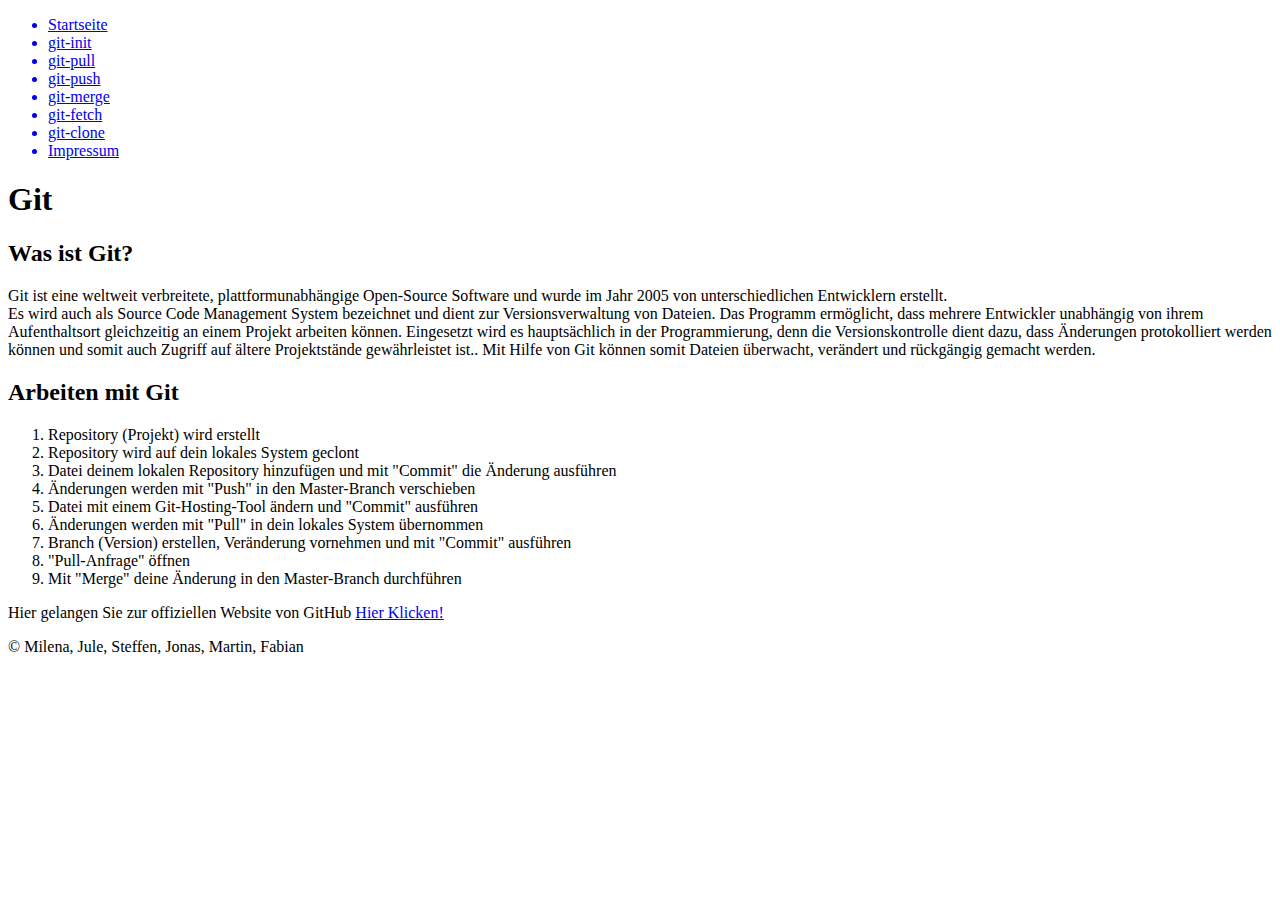
==== index.html @ 9295e171 "Änderungen in der Syntax und einfügen der divs" ====
<!DOCTYPE html>
<html lang="de" dir="ltr">
  <head>
    <meta charset="utf-8">
    <title>git homepage</title>
  </head>

  <body>

    <header>

      <nav>
        <ul>
          <a href="xx"><li>Startseite</li></a>
          <a href="xx"><li>git-init</li></a>
          <a href="xx"><li>git-pull</li></a>
          <a href="xx"><li>git-push</li></a>
          <a href="merge.html"><li>git-merge</li></a>
          <a href="xx"><li>git-fetch</li></a>
          <a href="xx"><li>git-clone</li></a>
          <a href="xx"><li>Impressum</li></a>
        </ul>
      </nav>

    </header>

    <div class="Startseite">
      <h1>Git</h1>
      <h2>Was ist Git?</h2>
        <p>
          Git ist eine weltweit verbreitete, plattformunabhängige Open-Source Software und wurde im Jahr 2005 von unterschiedlichen Entwicklern erstellt. <br>
          Es wird auch als Source Code Management System bezeichnet und dient zur Versionsverwaltung von Dateien. Das Programm ermöglicht, dass mehrere Entwickler unabhängig von ihrem Aufenthaltsort gleichzeitig an einem Projekt arbeiten können. Eingesetzt wird es hauptsächlich in der Programmierung, denn die Versionskontrolle dient dazu, dass Änderungen protokolliert werden können und somit auch Zugriff auf ältere Projektstände gewährleistet ist.. Mit Hilfe von Git können somit Dateien überwacht, verändert und rückgängig gemacht werden.
        </p>
      <h2>Arbeiten mit Git</h2>
        <ol>
          <li>Repository (Projekt) wird erstellt</li>
          <li>Repository wird auf dein lokales System geclont</li>
          <li>Datei deinem lokalen Repository hinzufügen und mit "Commit" die Änderung ausführen</li>
          <li>Änderungen werden mit "Push" in den Master-Branch verschieben</li>
          <li>Datei mit einem Git-Hosting-Tool ändern und "Commit" ausführen</li>
          <li>Änderungen werden mit "Pull" in dein lokales System übernommen</li>
          <li>Branch (Version) erstellen, Veränderung vornehmen und mit "Commit" ausführen</li>
          <li>"Pull-Anfrage" öffnen</li>
          <li>Mit "Merge" deine Änderung in den Master-Branch durchführen</li>
        </ol>
      <p>Hier gelangen Sie zur offiziellen Website von GitHub <a href="https://github.com/">Hier Klicken!</a></p>
    </div>
  <footer>
    <p>© Milena, Jule, Steffen, Jonas, Martin, Fabian</p>
  </footer>

  </body>

</html>
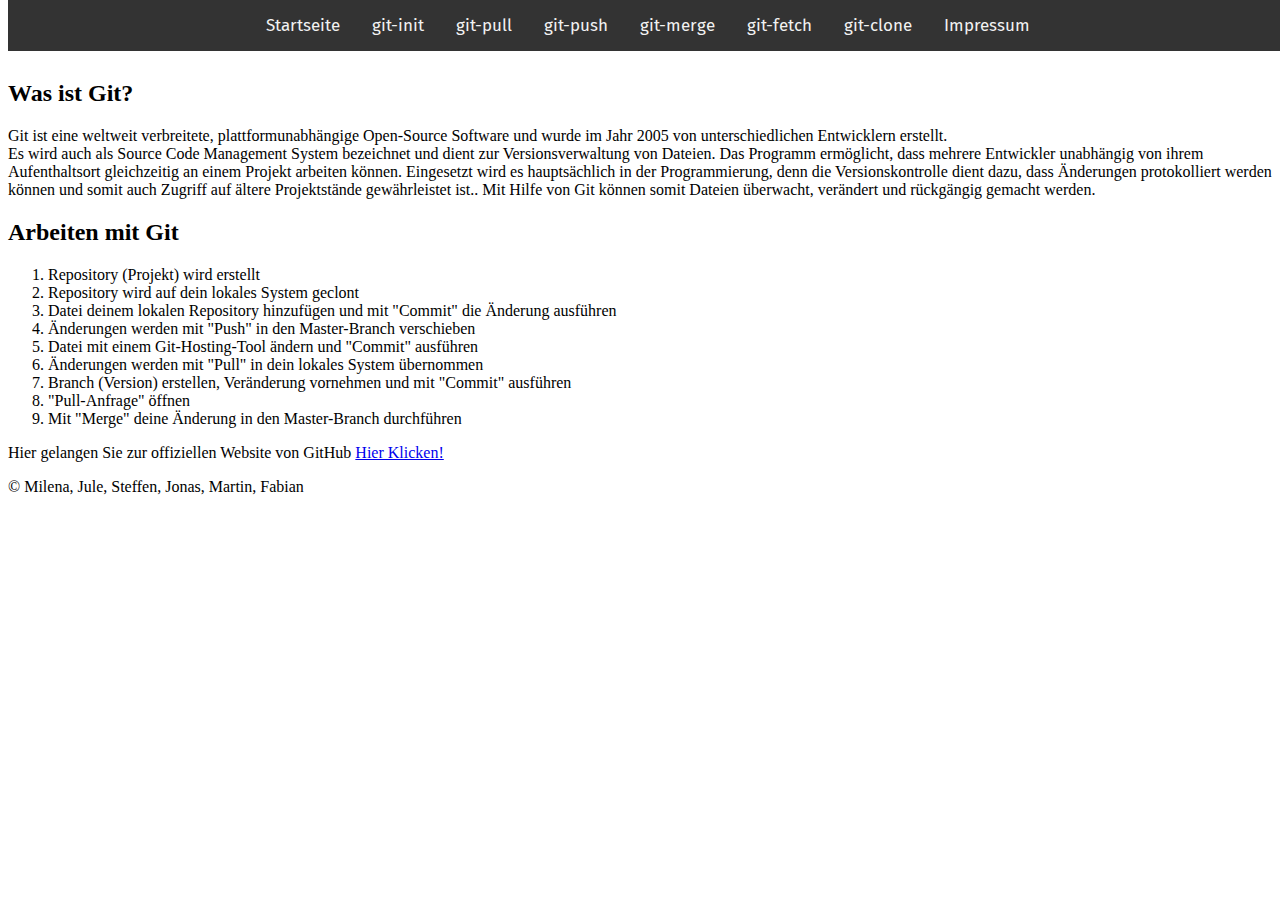
==== commit 6ac348c4: "main.css add v 1.0" ====
--- a/index.html
+++ b/index.html
@@ -2,7 +2,8 @@
 <html lang="de" dir="ltr">
   <head>
     <meta charset="utf-8">
-    <title>git homepage</title>
+    <link rel="stylesheet" href="Screenshots%20git/main.css">
+    <title>GIT Homepage</title>
   </head>
 
   <body>
@@ -11,14 +12,14 @@
 
       <nav>
         <ul>
-          <a href="xx"><li>Startseite</li></a>
-          <a href="xx"><li>git-init</li></a>
-          <a href="xx"><li>git-pull</li></a>
-          <a href="xx"><li>git-push</li></a>
-          <a href="merge.html"><li>git-merge</li></a>
-          <a href="xx"><li>git-fetch</li></a>
-          <a href="xx"><li>git-clone</li></a>
-          <a href="xx"><li>Impressum</li></a>
+         <li> <a href="xx">Startseite</a></li>
+          <li><a href="xx">git-init</a></li>
+          <li> <a href="xx">git-pull</a></li>
+          <li><a href="xx">git-push</a></li>
+          <li><a href="merge.html">git-merge</a></li>
+          <li><a href="xx">git-fetch</a></li>
+          <li><a href="xx">git-clone</a></li>
+          <li><a href="xx">Impressum</a></li>
         </ul>
       </nav>
 
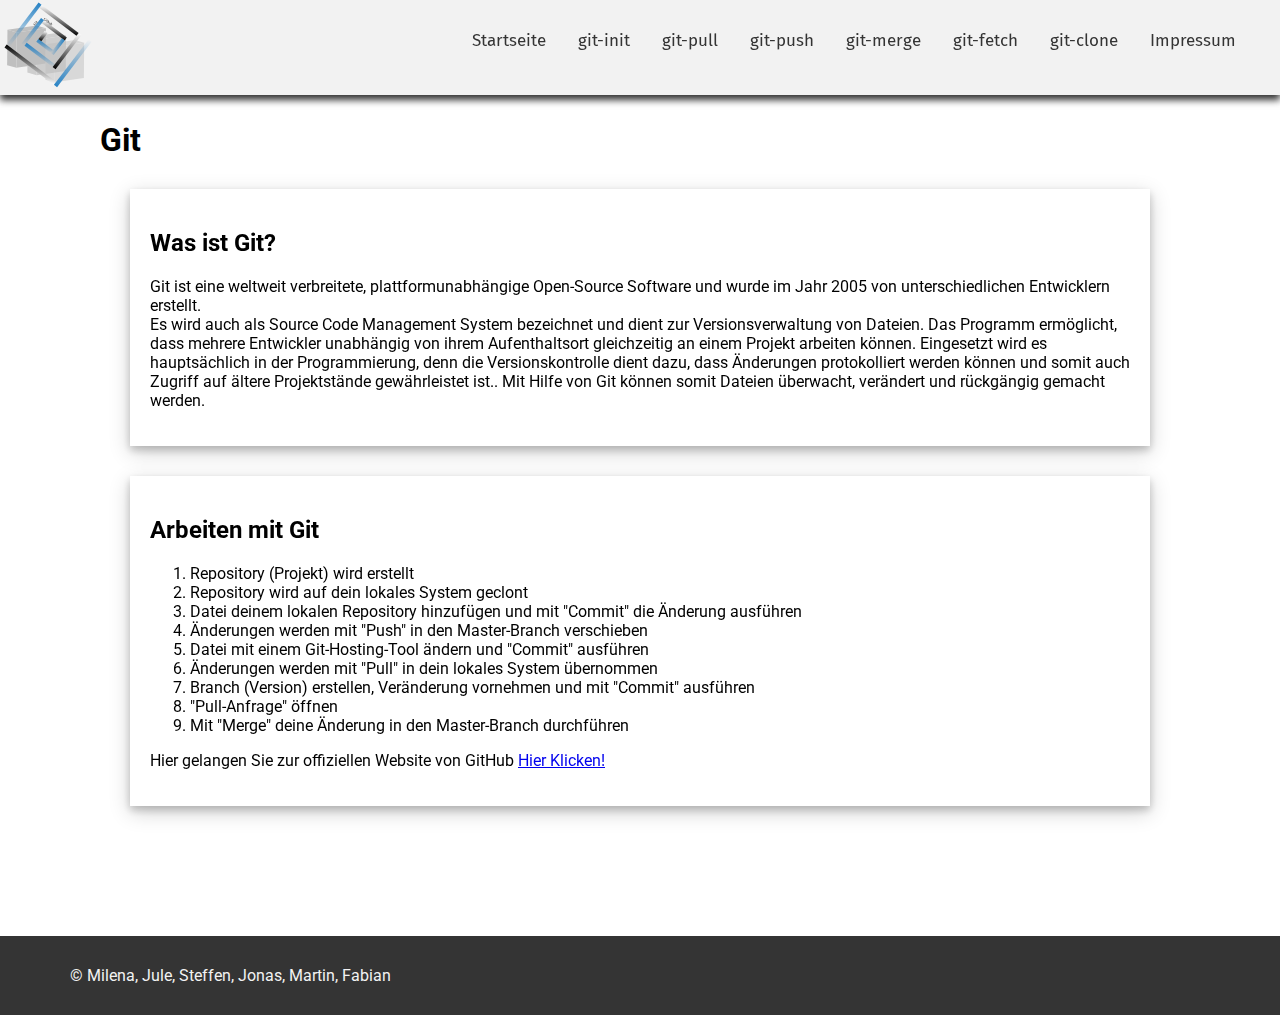
==== commit 64b9e4a5: "CSS (SCSS) edit" ====
--- a/index.html
+++ b/index.html
@@ -3,14 +3,20 @@
   <head>
     <meta charset="utf-8">
     <link rel="stylesheet" href="Screenshots%20git/main.css">
+    <link href="https://unpkg.com/aos@2.3.1/dist/aos.css" rel="stylesheet">
+    <script src="https://unpkg.com/aos@2.3.1/dist/aos.js"></script>
+
     <title>GIT Homepage</title>
   </head>
 
   <body>
-
+  <script>
+    AOS.init();
+  </script>
     <header>
 
       <nav>
+        <div class="logo"><img src="logo3.svg"></div>
         <ul>
          <li> <a href="xx">Startseite</a></li>
           <li><a href="xx">git-init</a></li>
@@ -24,14 +30,17 @@
       </nav>
 
     </header>
+    <div class="content">
 
-    <div class="Startseite">
       <h1>Git</h1>
+      <div class="element"data-aos="zoom-in-left">
       <h2>Was ist Git?</h2>
         <p>
           Git ist eine weltweit verbreitete, plattformunabhängige Open-Source Software und wurde im Jahr 2005 von unterschiedlichen Entwicklern erstellt. <br>
           Es wird auch als Source Code Management System bezeichnet und dient zur Versionsverwaltung von Dateien. Das Programm ermöglicht, dass mehrere Entwickler unabhängig von ihrem Aufenthaltsort gleichzeitig an einem Projekt arbeiten können. Eingesetzt wird es hauptsächlich in der Programmierung, denn die Versionskontrolle dient dazu, dass Änderungen protokolliert werden können und somit auch Zugriff auf ältere Projektstände gewährleistet ist.. Mit Hilfe von Git können somit Dateien überwacht, verändert und rückgängig gemacht werden.
         </p>
+      </div>
+      <div class="element"data-aos="zoom-in-right">
       <h2>Arbeiten mit Git</h2>
         <ol>
           <li>Repository (Projekt) wird erstellt</li>
@@ -46,8 +55,9 @@
         </ol>
       <p>Hier gelangen Sie zur offiziellen Website von GitHub <a href="https://github.com/">Hier Klicken!</a></p>
     </div>
+    </div>
   <footer>
-    <p>© Milena, Jule, Steffen, Jonas, Martin, Fabian</p>
+    <span>© Milena, Jule, Steffen, Jonas, Martin, Fabian</span>
   </footer>
 
   </body>
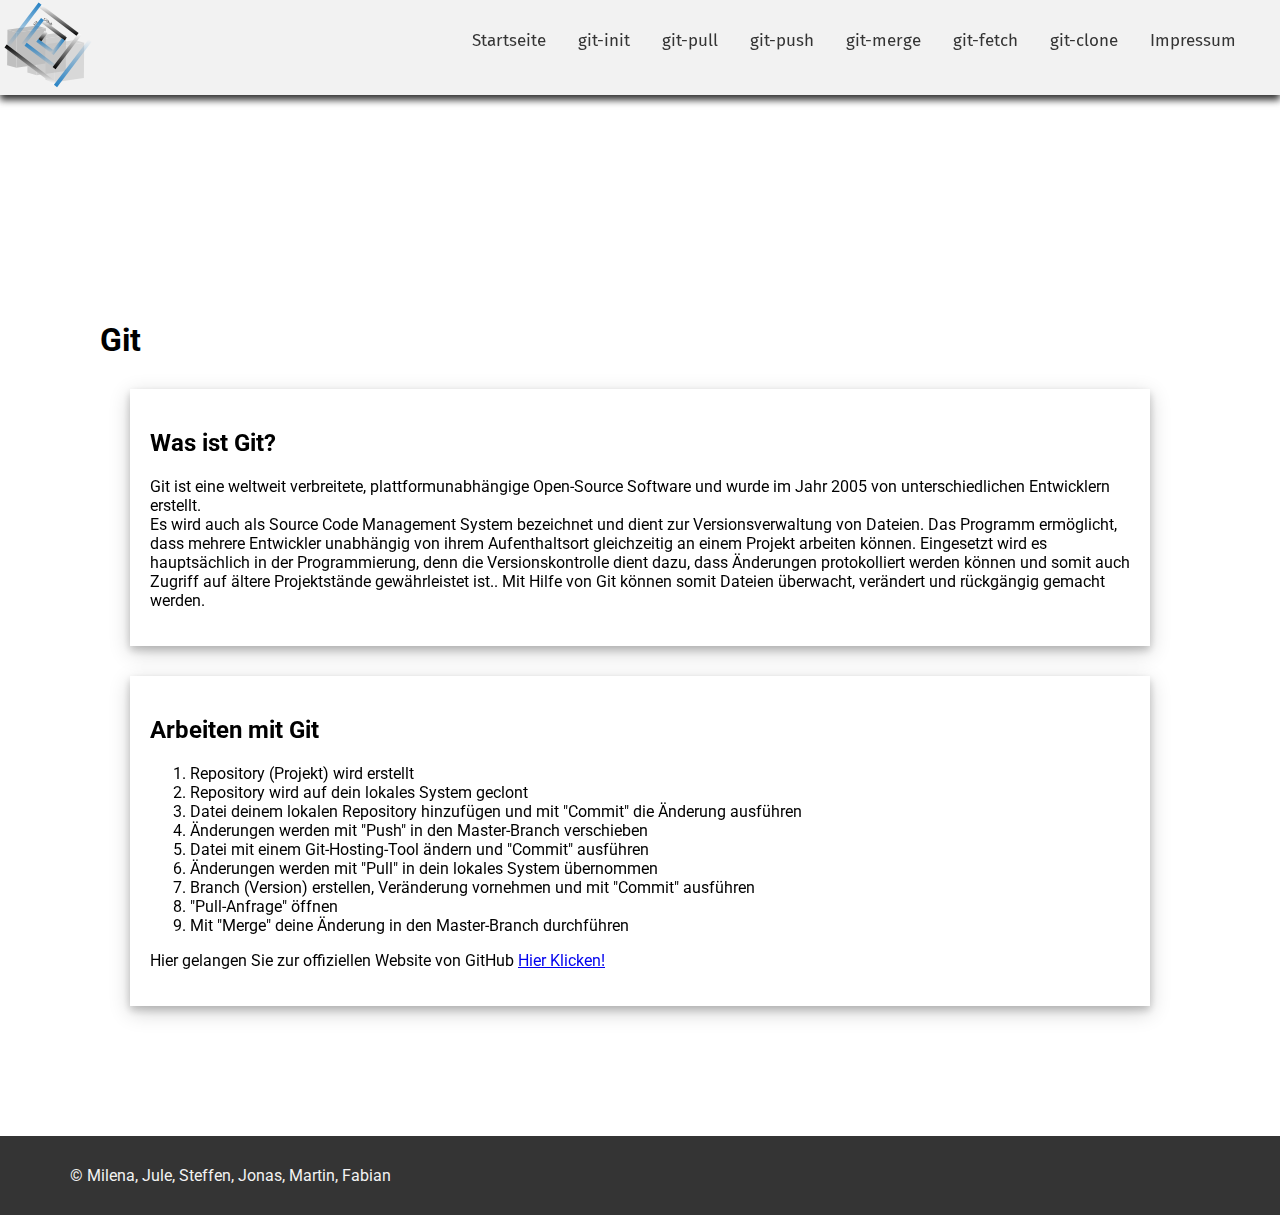
==== commit 90cf7cff: "Changed the css, index and gitinit" ====
--- a/index.html
+++ b/index.html
@@ -19,7 +19,7 @@
         <div class="logo"><img src="logo3.svg"></div>
         <ul>
          <li> <a href="xx">Startseite</a></li>
-          <li><a href="xx">git-init</a></li>
+          <li><a href=git%20init.html>git-init</a></li>
           <li> <a href="xx">git-pull</a></li>
           <li><a href="xx">git-push</a></li>
           <li><a href="merge.html">git-merge</a></li>
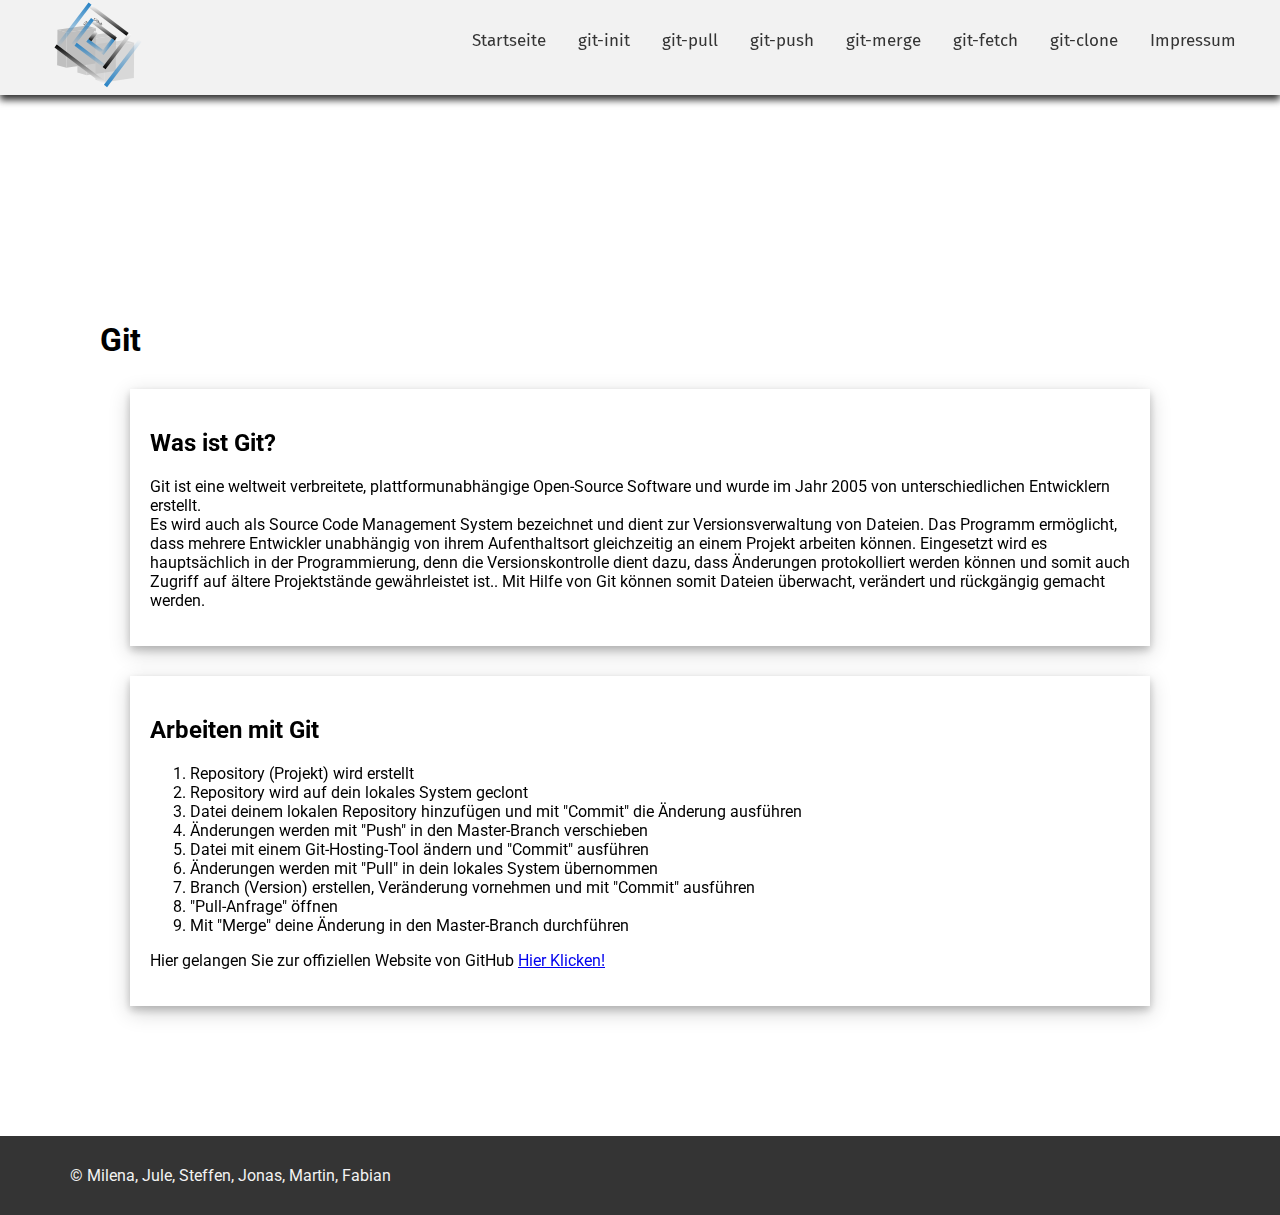
==== commit 43f6a157: "Added git-clone.html and code feature in css" ====
--- a/index.html
+++ b/index.html
@@ -18,14 +18,14 @@
       <nav>
         <div class="logo"><img src="logo3.svg"></div>
         <ul>
-         <li> <a href="xx">Startseite</a></li>
+         <li> <a href=#>Startseite</a></li>
           <li><a href=git%20init.html>git-init</a></li>
-          <li> <a href="xx">git-pull</a></li>
-          <li><a href="xx">git-push</a></li>
-          <li><a href="merge.html">git-merge</a></li>
-          <li><a href="xx">git-fetch</a></li>
-          <li><a href="xx">git-clone</a></li>
-          <li><a href="xx">Impressum</a></li>
+          <li> <a href=gitpull.html>git-pull</a></li>
+          <li><a href=git.push.final.html>git-push</a></li>
+          <li><a href=merge.html>git-merge</a></li>
+          <li><a href=gitfetch.html>git-fetch</a></li>
+          <li><a href=#>git-clone</a></li>
+          <li><a href=impressum.html>Impressum</a></li>
         </ul>
       </nav>
 
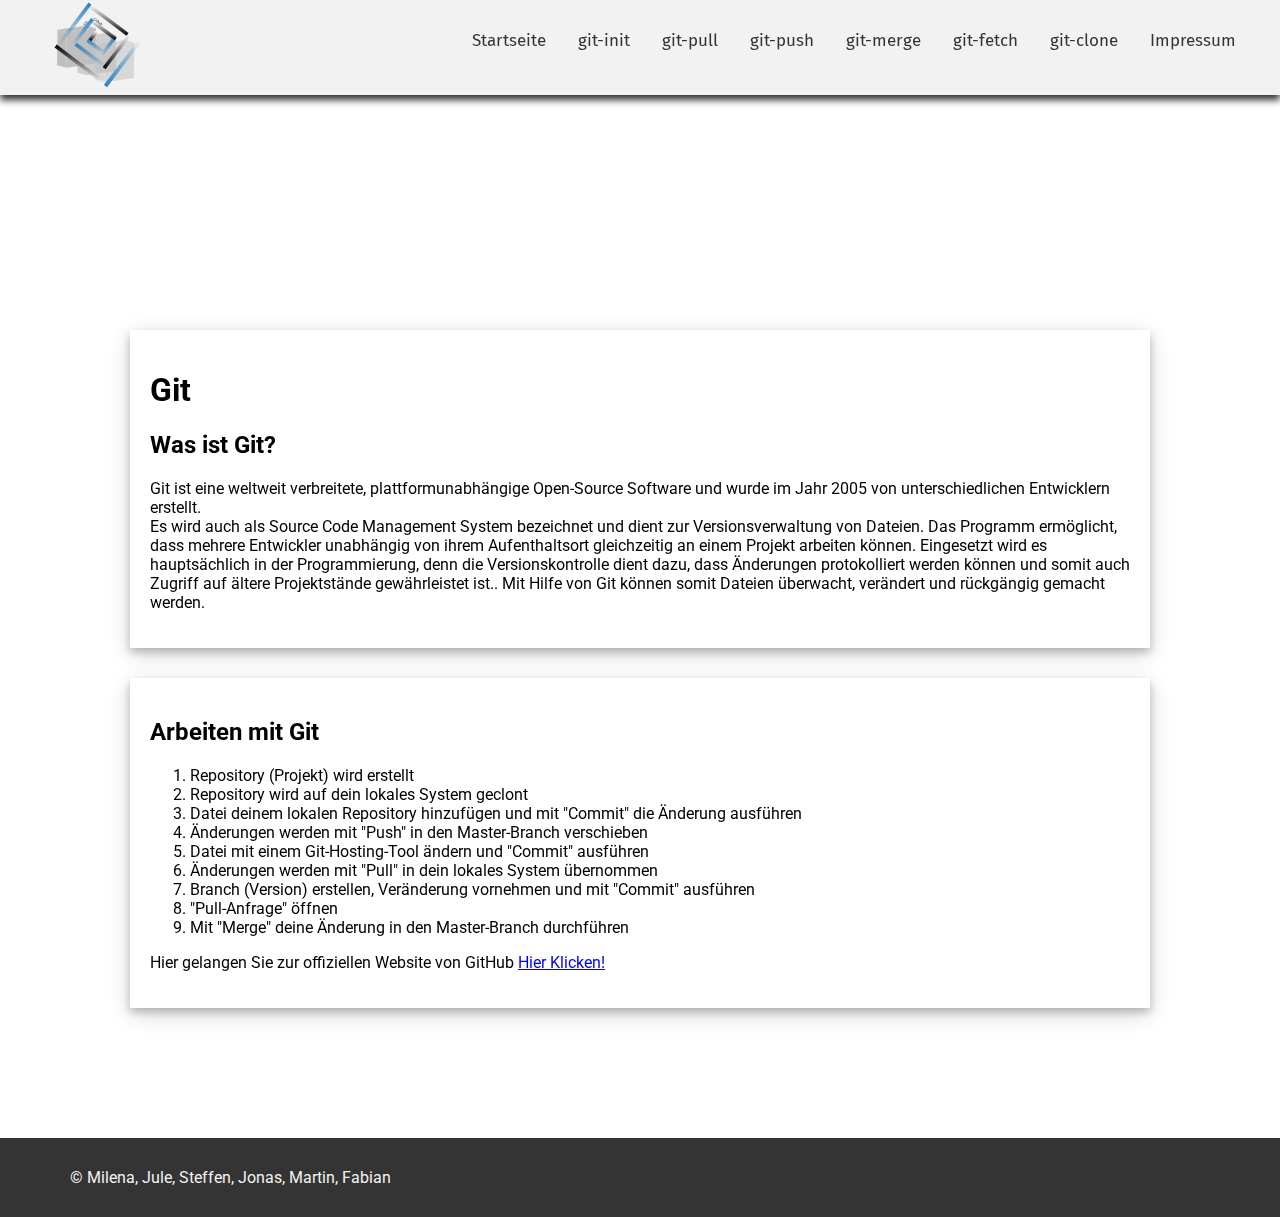
==== commit c9d62dd8: "HTML und CSS Datei überarbeitet" ====
--- a/index.html
+++ b/index.html
@@ -2,7 +2,7 @@
 <html lang="de" dir="ltr">
   <head>
     <meta charset="utf-8">
-    <link rel="stylesheet" href="Screenshots%20git/main.css">
+    <link rel="stylesheet" href="main.css">
     <link href="https://unpkg.com/aos@2.3.1/dist/aos.css" rel="stylesheet">
     <script src="https://unpkg.com/aos@2.3.1/dist/aos.js"></script>
 
@@ -18,13 +18,13 @@
       <nav>
         <div class="logo"><img src="logo3.svg"></div>
         <ul>
-         <li> <a href=#>Startseite</a></li>
-          <li><a href=git%20init.html>git-init</a></li>
+         <li> <a href=index.html>Startseite</a></li>
+          <li><a href=gitinit.html>git-init</a></li>
           <li> <a href=gitpull.html>git-pull</a></li>
           <li><a href=git.push.final.html>git-push</a></li>
           <li><a href=merge.html>git-merge</a></li>
           <li><a href=gitfetch.html>git-fetch</a></li>
-          <li><a href=#>git-clone</a></li>
+          <li><a href=git-clone.html>git-clone</a></li>
           <li><a href=impressum.html>Impressum</a></li>
         </ul>
       </nav>
@@ -32,8 +32,9 @@
     </header>
     <div class="content">
 
-      <h1>Git</h1>
+      
       <div class="element"data-aos="zoom-in-left">
+    <h1>Git</h1>
       <h2>Was ist Git?</h2>
         <p>
           Git ist eine weltweit verbreitete, plattformunabhängige Open-Source Software und wurde im Jahr 2005 von unterschiedlichen Entwicklern erstellt. <br>
--- a/main.css
+++ b/main.css
@@ -0,0 +1,100 @@
+/* FONT IMPORTED */
+/* Fira Sans */
+@import url("https://fonts.googleapis.com/css?family=Fira+Sans");
+@import url("https://fonts.googleapis.com/css?family=Roboto&display=swap");
+@import url("https://fonts.googleapis.com/css?family=Source+Code+Pro&display=swap");
+#container {
+  width: 100%;
+  display: inline-block;
+}
+
+/** HEADER */
+/** NAVIGATION BAR */
+body {
+  overflow-x: hidden;
+  margin: 0px;
+  font-family: "Roboto", sans-serif;
+}
+body header {
+  margin-top: 200px;
+}
+body nav {
+  z-index: 9;
+  display: block;
+  overflow: hidden;
+  background-color: #f2f2f2;
+  position: fixed;
+  top: 0;
+  width: 100%;
+  box-shadow: 0px 5px 7px #343434;
+}
+body nav .logo {
+  width: 100px;
+  float: left;
+  margin-left: 50px;
+}
+body nav ul {
+  float: right;
+  text-align: center;
+  list-style-type: none;
+  list-style-type: none;
+  margin: 0;
+  padding: 30px;
+  height: auto;
+}
+body nav ul li {
+  display: inline;
+  font-family: "Fira Sans", sans-serif;
+  font-size: 17px;
+}
+body nav ul li a {
+  display: inline;
+  font-family: "Fira Sans", sans-serif;
+  font-size: 17px;
+  color: #343434;
+  text-decoration: none;
+  padding: 14px;
+  border-radius: 25px;
+  -webkit-transition: background-color 500ms;
+  /* For Safari 3.1 to 6.0 */
+  transition: background-color 500ms;
+}
+body nav ul li a:hover {
+  color: #f2f2f2;
+  background-color: #1F6DBB;
+}
+body .content {
+  padding: 100px;
+}
+body footer {
+  width: 100%;
+  padding: 30px;
+  background-color: #343434;
+}
+body footer span {
+  padding: 0px 40px 0px 40px;
+  color: #f2f2f2;
+}
+body .element {
+  padding: 20px;
+  margin: 30px;
+  border: #343434 3px;
+  box-shadow: 0 4px 8px 0 rgba(0, 0, 0, 0.2), 0 6px 20px 0 rgba(0, 0, 0, 0.19);
+  transition: transform 100ms;
+}
+body .element:hover {
+  transform: scale(1.011);
+}
+body .code {
+  font-family: "Source Code Pro", monospace;
+  color: black;
+}
+body .code .red {
+  color: darkred;
+}
+
+body figure img{
+    width: 50%;
+}
+
+/*# sourceMappingURL=main.css.map */
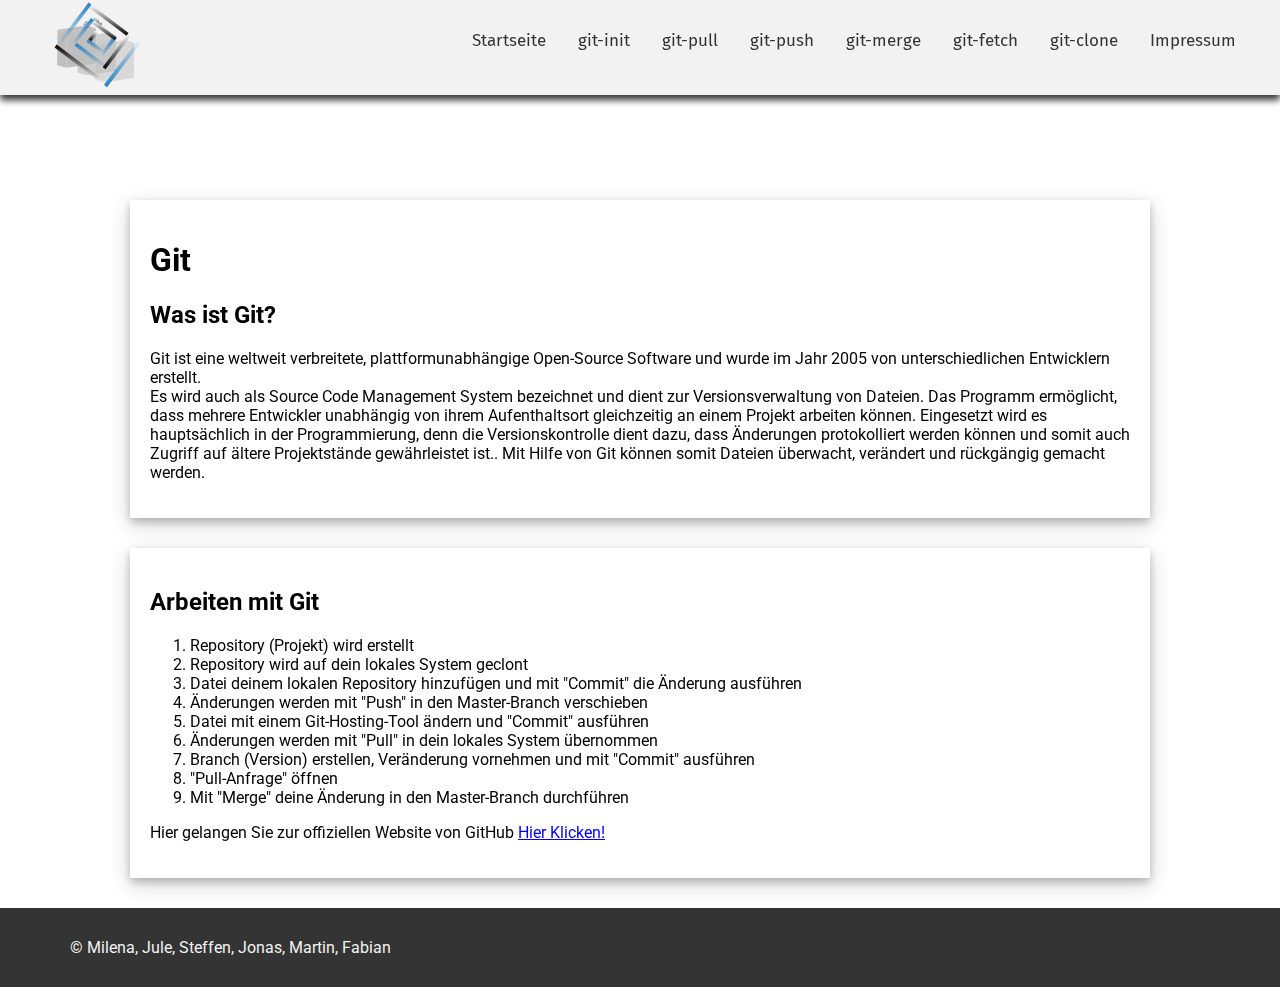
==== commit c3919acb: "Final Changes" ====
--- a/index.html
+++ b/index.html
@@ -33,7 +33,7 @@
     <div class="content">
 
       
-      <div class="element"data-aos="zoom-in-left">
+      <div class="element" data-aos="zoom-in-left">
     <h1>Git</h1>
       <h2>Was ist Git?</h2>
         <p>
--- a/main.css
+++ b/main.css
@@ -14,6 +14,9 @@
   overflow-x: hidden;
   margin: 0px;
   font-family: "Roboto", sans-serif;
+}
+body figure img {
+  width: 50%;
 }
 body header {
   margin-top: 200px;
@@ -64,7 +67,7 @@
   background-color: #1F6DBB;
 }
 body .content {
-  padding: 100px;
+  padding: 0 100px;
 }
 body footer {
   width: 100%;
@@ -93,8 +96,4 @@
   color: darkred;
 }
 
-body figure img{
-    width: 50%;
-}
-
 /*# sourceMappingURL=main.css.map */
